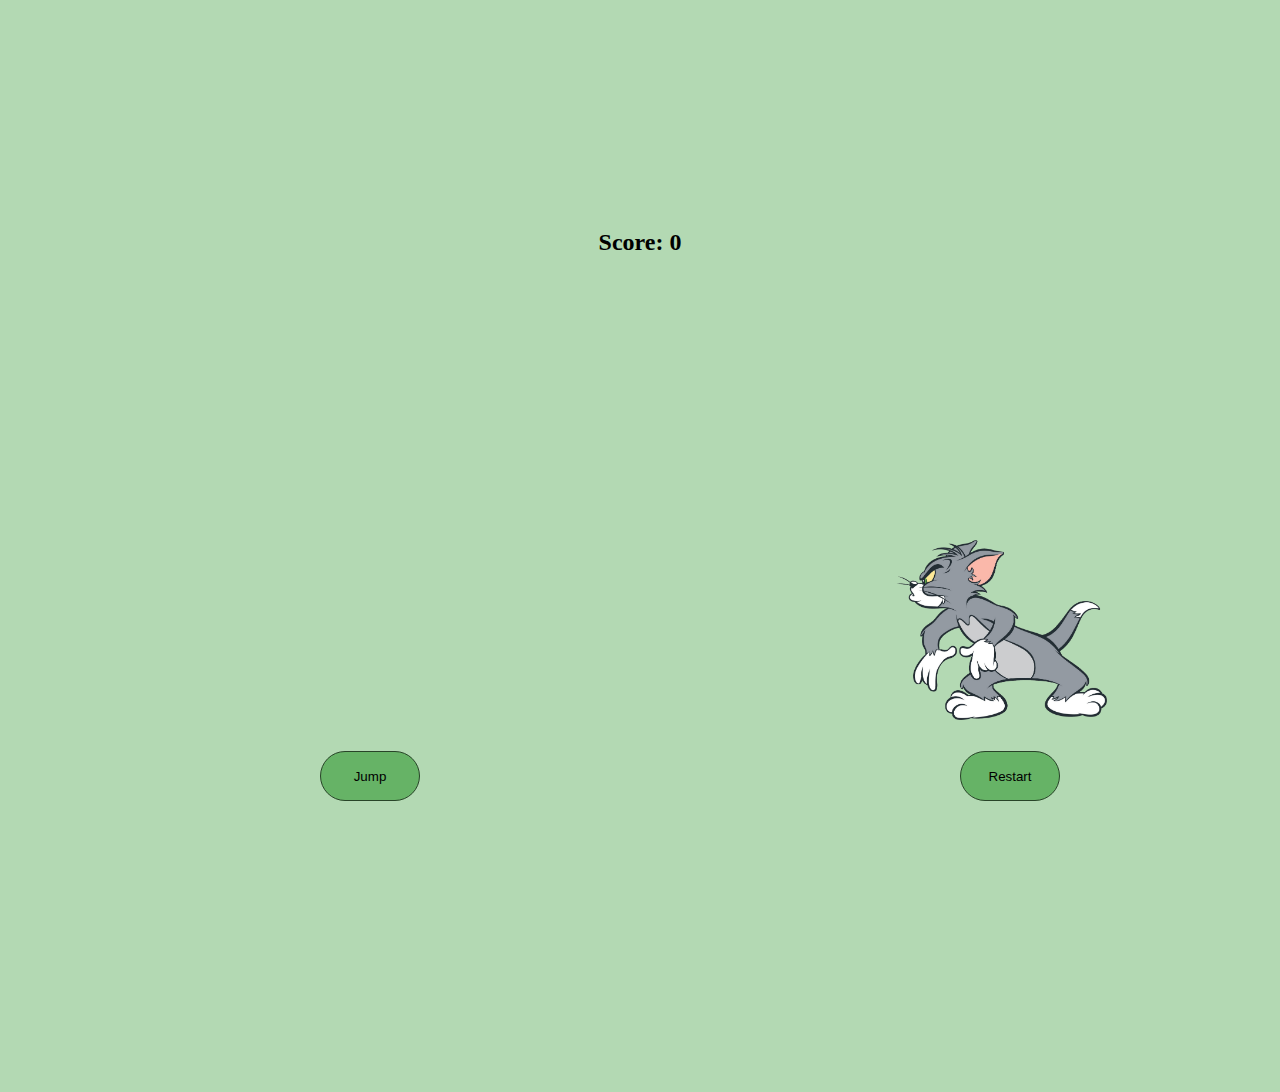
==== start.html @ b0ec70cd "Add files via upload" ====
<!DOCTYPE html>
<html lang="en">

<head>
    <meta charset="UTF-8">
    <meta http-equiv="X-UA-Compatible" content="IE=edge">
    <meta name="viewport" content="width=device-width, initial-scale=1.0">
    <title>Tom-Jerry</title>
    <link rel="icon" href="fight.png" type="image/icon type">
    <link rel="stylesheet" href="style.css">
</head>

<body>
    <div class="gameContainer">
        <div class="text">
            <h1 class="gameOver">Game Over</h1>
            <h2 class="scoreCount">Score: 0</h2>
        </div>
        <div class="imageGameContainer"></div>
        <div class="jerry"></div>
        <div class="jerryCaught"></div>
        <div class="tom animateTom "></div>
        <audio id="myAudio">
            <source href="Jump.mp3" type="audio/mpeg">
        </audio>
        <div class="btn_container">
            <div class="btn_jump">
                <button class="btn btnStyle" onclick="buttonClick()">Jump</button>
            </div>
            <div class="btn_refresh">
                <button onclick="location.reload();" class="btn btnStyle">Restart</button>
            </div>
        </div>
    </div>
    <script src="index.js"></script>
</body>

</html>
---- style.css ----
*{
    margin: 0;
    padding: 0;
    box-sizing: border-box;
}

body{
    background-color: #b3d9b3;
    width: 100vw;
    height: 100vh;
}
.gameContainer{
    width: 100vw;
}
.gameRuleContainer{
    width: 50vw;
    margin: auto;
    margin-top: 15%;
    position: relative;
    line-height: 180%;
}

#startButton{
    position: absolute;
    left: 40%;
    width: 100px;
    height: 50px;
    background-color: #66b366;
    margin-top: 10%;
}

.gameOver, .scoreCount{
    text-align: center;
}


body{
    overflow: hidden ;
}

.text{
    margin-top: 15%;
}

.jerry{
    background-image: url(jerry.png);
    background-repeat: no-repeat;
    width:200px;
    height: 150px;
    /* border: 1px solid black; */
    background-size: contain;
    position: absolute;
    bottom: 20%;
    left: 10%;
}

.tom{
    background-image: url(tomR.png);
    background-repeat: no-repeat;
    /* border: 1px solid black; */
    background-size: contain;
    width: 250px;
    height: 180px;
    position: absolute;
    bottom: 20%;
    left: 70%;
}

.btnStyle{
    border: 1px solid #284428;
    border-radius: 240px;
}

.gameOverCharacter{
    background-image: url(fight.png);
    background-repeat: no-repeat;
    /* border: 1px solid black; */
    background-size: contain;
    width: 350px;
    height: 250px;
    position: absolute;
    left: 40%;
    bottom: 30%;
}

.btn_container{
    display: flex;
    /* align-items: center; */
    justify-content: space-around;
}

.hidden{
    display: none;
}

.btn{
    position: absolute;
    bottom: 11%;
    /* left:49%; */
    width: 100px;
    height: 50px;
    background-color: #66b366;
}

.gameOver{
    visibility: hidden;
}

.animateJerry{
    animation: jerry 0.7s linear;
}
.animateTom{
    animation: tom 1s linear infinite;
}


/* .btn_refresh{
    left: 20%;
}
.btn_jump{
    left: 65%;
} */


@keyframes tom{
     0%{
         left: 100vw;
     }
     100%{
         left: -10vw;
     }
}

@keyframes jerry{
    0%{
        bottom: 35%;
    }
    50%{
        bottom: 600px;
    }
    100%{
        bottom: 35%;
    }
}

@media (max-width: 680px) {

    .gameRuleContainer{
        width: 80vw;
        margin-top: 50%;
    }
    .jerry{
        width: 100px;
        height: 100px;
        background-size: contain;
        bottom: 35%;
        left: 7 0px;
    }
    .tom{
        width: 120px;
        height: 100px;
        bottom: 35%;
        left: 60vw; 
    }
    .gameOverCharacter{
        width: 200px;
        height: 200px;
        bottom: 35%;
        left: 30vw; 
    }
    .btn{
        bottom: 20%;
        width: 70px;
        height: 40px;
    }
}
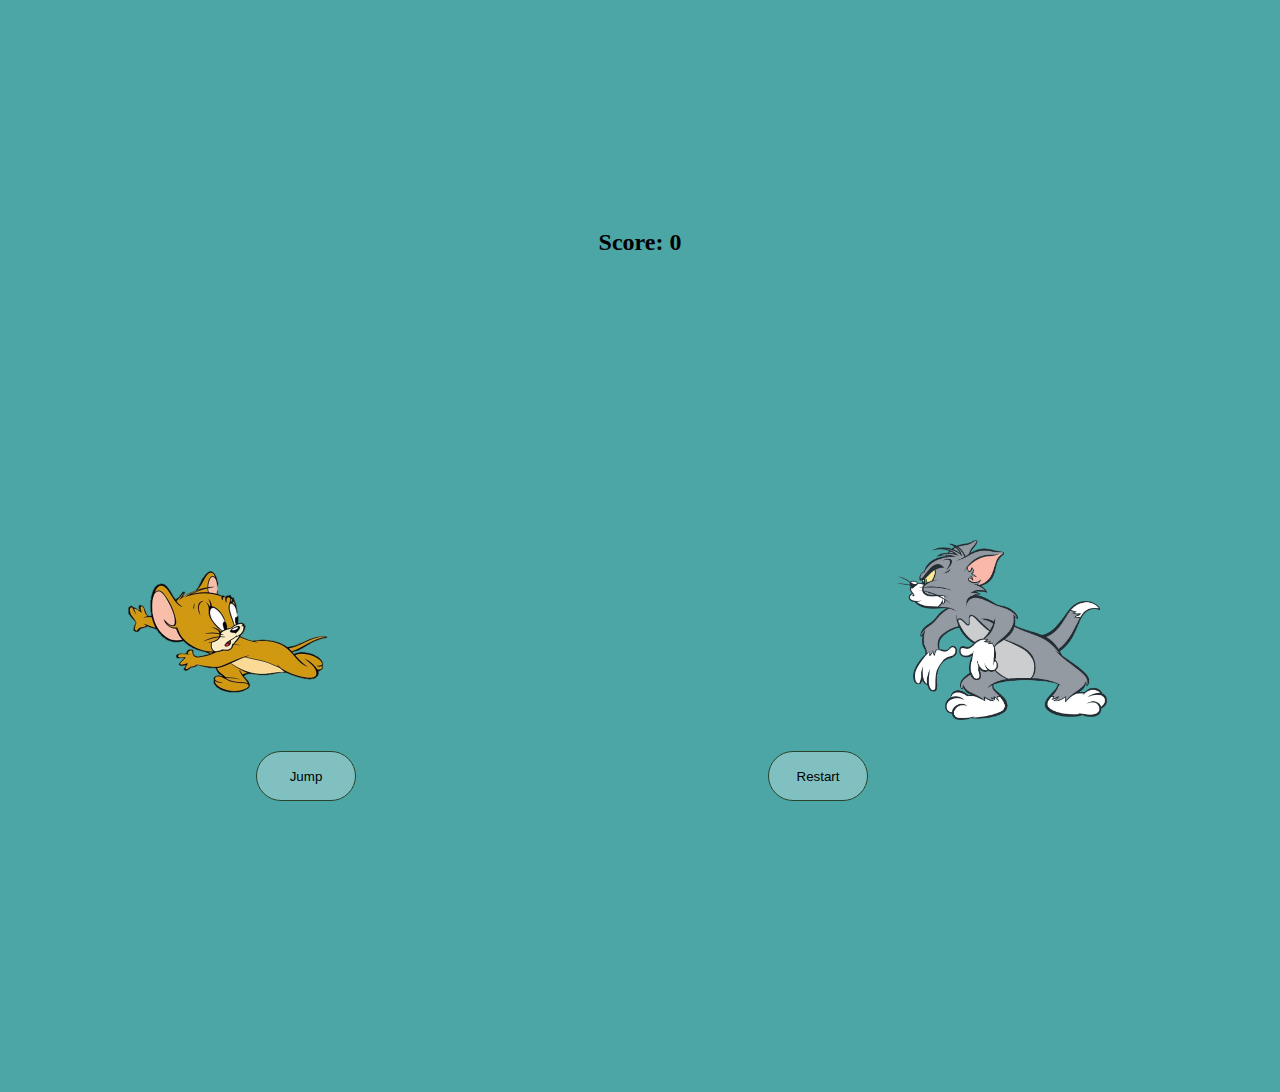
==== commit 04ab9728: "Update start.html" ====
--- a/start.html
+++ b/start.html
@@ -1,15 +1,13 @@
 <!DOCTYPE html>
 <html lang="en">
-
 <head>
     <meta charset="UTF-8">
     <meta http-equiv="X-UA-Compatible" content="IE=edge">
     <meta name="viewport" content="width=device-width, initial-scale=1.0">
     <title>Tom-Jerry</title>
     <link rel="icon" href="fight.png" type="image/icon type">
-    <link rel="stylesheet" href="style.css">
+    <link rel="stylesheet" href="style.css"> 
 </head>
-
 <body>
     <div class="gameContainer">
         <div class="text">
@@ -23,16 +21,15 @@
         <audio id="myAudio">
             <source href="Jump.mp3" type="audio/mpeg">
         </audio>
-        <div class="btn_container">
-            <div class="btn_jump">
-                <button class="btn btnStyle" onclick="buttonClick()">Jump</button>
+        <div class="btn_container d-flex align-items-center">
+            <div class="">
+                <button class="btn btn_jump btnStyle" onclick="buttonClick()">Jump</button>
             </div>
-            <div class="btn_refresh">
-                <button onclick="location.reload();" class="btn btnStyle">Restart</button>
+            <div class="">
+                <button onclick="location.reload();" class="btn btn_refresh btnStyle">Restart</button>
             </div>
         </div>
     </div>
     <script src="index.js"></script>
 </body>
-
-</html>+</html>
--- a/style.css
+++ b/style.css
@@ -1,4 +1,3 @@
-
 *{
     margin: 0;
     padding: 0;
@@ -6,13 +5,12 @@
 }
 
 body{
-    background-color: #b3d9b3;
+    background-color: #4da6a6;
     width: 100vw;
     height: 100vh;
+    overflow: hidden ;
 }
-.gameContainer{
-    width: 100vw;
-}
+
 .gameRuleContainer{
     width: 50vw;
     margin: auto;
@@ -26,17 +24,15 @@
     left: 40%;
     width: 100px;
     height: 50px;
-    background-color: #66b366;
+    background-color: #80c0c0;
     margin-top: 10%;
 }
 
+.gameContainer{
+    width: 100vw;
+}
 .gameOver, .scoreCount{
     text-align: center;
-}
-
-
-body{
-    overflow: hidden ;
 }
 
 .text{
@@ -44,7 +40,7 @@
 }
 
 .jerry{
-    background-image: url(jerry.png);
+    background-image: url(Jerry.png);
     background-repeat: no-repeat;
     width:200px;
     height: 150px;
@@ -71,6 +67,26 @@
     border: 1px solid #284428;
     border-radius: 240px;
 }
+.btn{
+    position: absolute;
+    bottom: 11%;
+    /* left:49%; */
+    width: 100px;
+    height: 50px;
+    background-color: #80c0c0;
+}
+
+.btn_refresh{
+    left: 60%;
+}
+.btn_jump{
+    left: 20%;
+}
+
+
+.gameOver{
+    visibility: hidden;
+}
 
 .gameOverCharacter{
     background-image: url(fight.png);
@@ -84,35 +100,16 @@
     bottom: 30%;
 }
 
-.btn_container{
-    display: flex;
-    /* align-items: center; */
-    justify-content: space-around;
-}
-
-.hidden{
-    display: none;
-}
-
-.btn{
-    position: absolute;
-    bottom: 11%;
-    /* left:49%; */
-    width: 100px;
-    height: 50px;
-    background-color: #66b366;
-}
-
-.gameOver{
-    visibility: hidden;
-}
-
 .animateJerry{
     animation: jerry 0.7s linear;
 }
 .animateTom{
     animation: tom 1s linear infinite;
 }
+.hidden{
+    display: none;
+}
+
 
 
 /* .btn_refresh{
@@ -171,7 +168,7 @@
     }
     .btn{
         bottom: 20%;
-        width: 70px;
-        height: 40px;
+        width: 90px;
+        height: 50px;
     }
-}+}
